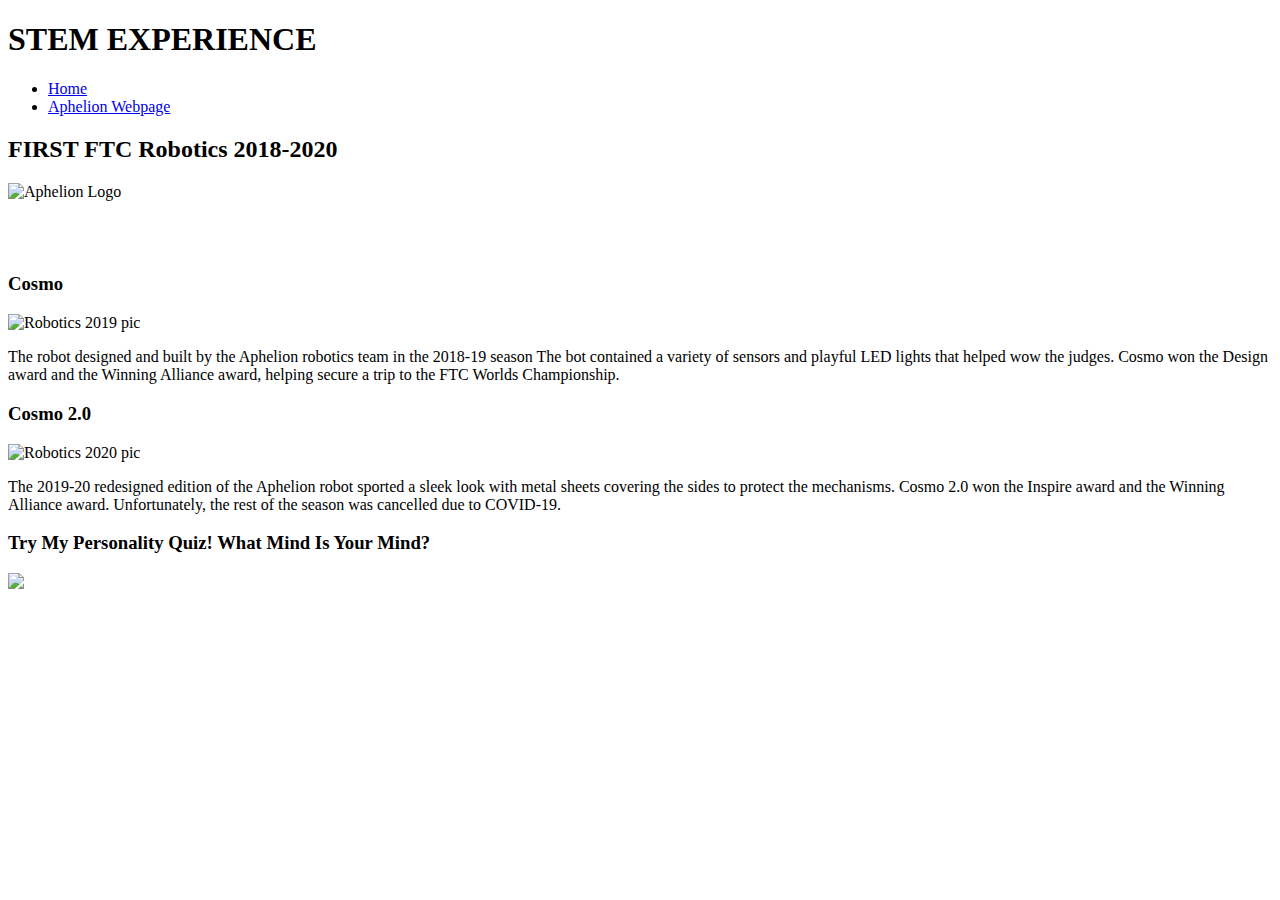
==== portfolio.html @ 55fcefcb "Create portfolio.html" ====
<!DOCTYPE html>
<html>
  <head>
    
    <title>Lara Rupnawar</title>
    <meta charset="utf-8" />
	  <meta http-equiv="X-UA-Compatible" content="IE=edge" />
	  <meta name="viewport" content="width=device-width, initial-scale=1" />

	  <!-- link the webpage's stylesheet -->
	  <link rel="stylesheet" href="/style.css" />

	  <!-- link the webpage's JavaScript file -->
	  <script src="/script.js" defer></script>

  </head>
  
  <body>
    
    <header>

    <h1 class = "text">
      STEM EXPERIENCE
    </h1> 

    </header>

    

    <nav>
      <ul>
        <li>
          <a class ="can" href="index.html">Home</a> 
        </li>

        <li>
          <a class = "can" href="https://ftc8045.wixsite.com/website">Aphelion Webpage</a>
        </li>
      </ul>
    </nav>


    <h2 id = "title">
      FIRST FTC Robotics 2018-2020
    </h2>
 

    

  

    <div class="banner">
    <img class="logo" src="assets/aphelionlogo.jpg" alt="Aphelion Logo">
    </div>

    <br class="break3">
    <br>
    <br>

    <div class = "bothpics">
    <div class= "pics">
      <h3>Cosmo</h3>
    <img class="robo" src="assets/robotics2019.JPG" alt="Robotics 2019 pic"> 
      <p> The robot designed and built by the Aphelion robotics team in the 2018-19 season The bot contained a variety of sensors and playful LED lights that helped wow the judges. Cosmo won the Design award and the Winning Alliance award, helping secure a trip to the FTC Worlds Championship. </p>
    </div>

    <div class= "pics">
      <h3>Cosmo 2.0</h3>
    <img class="robo" src="assets/robotics2020.JPG" alt="Robotics 2020 pic">
      <p> The 2019-20 redesigned edition of the Aphelion robot sported a sleek look with metal sheets covering the sides to protect the mechanisms. Cosmo 2.0 won the Inspire award and the Winning Alliance award. Unfortunately, the rest of the season was cancelled due to COVID-19. </p>
    </div>

    </div>

    <h3 class="bothpics">Try My Personality Quiz! What Mind Is Your Mind?</h3>
    <a
    href="https://personality-quiz-starter-code.lararupnawar.repl.co/">
      <img class="quiz" src="https://cdn.pixabay.com/photo/2017/12/13/16/01/brain-3017071_1280.png" alt:""> 
    </a> 

    <div class="break4">
    <br>
    <br>
    <br>
    </div>
    
    
  </body>

  
</html>
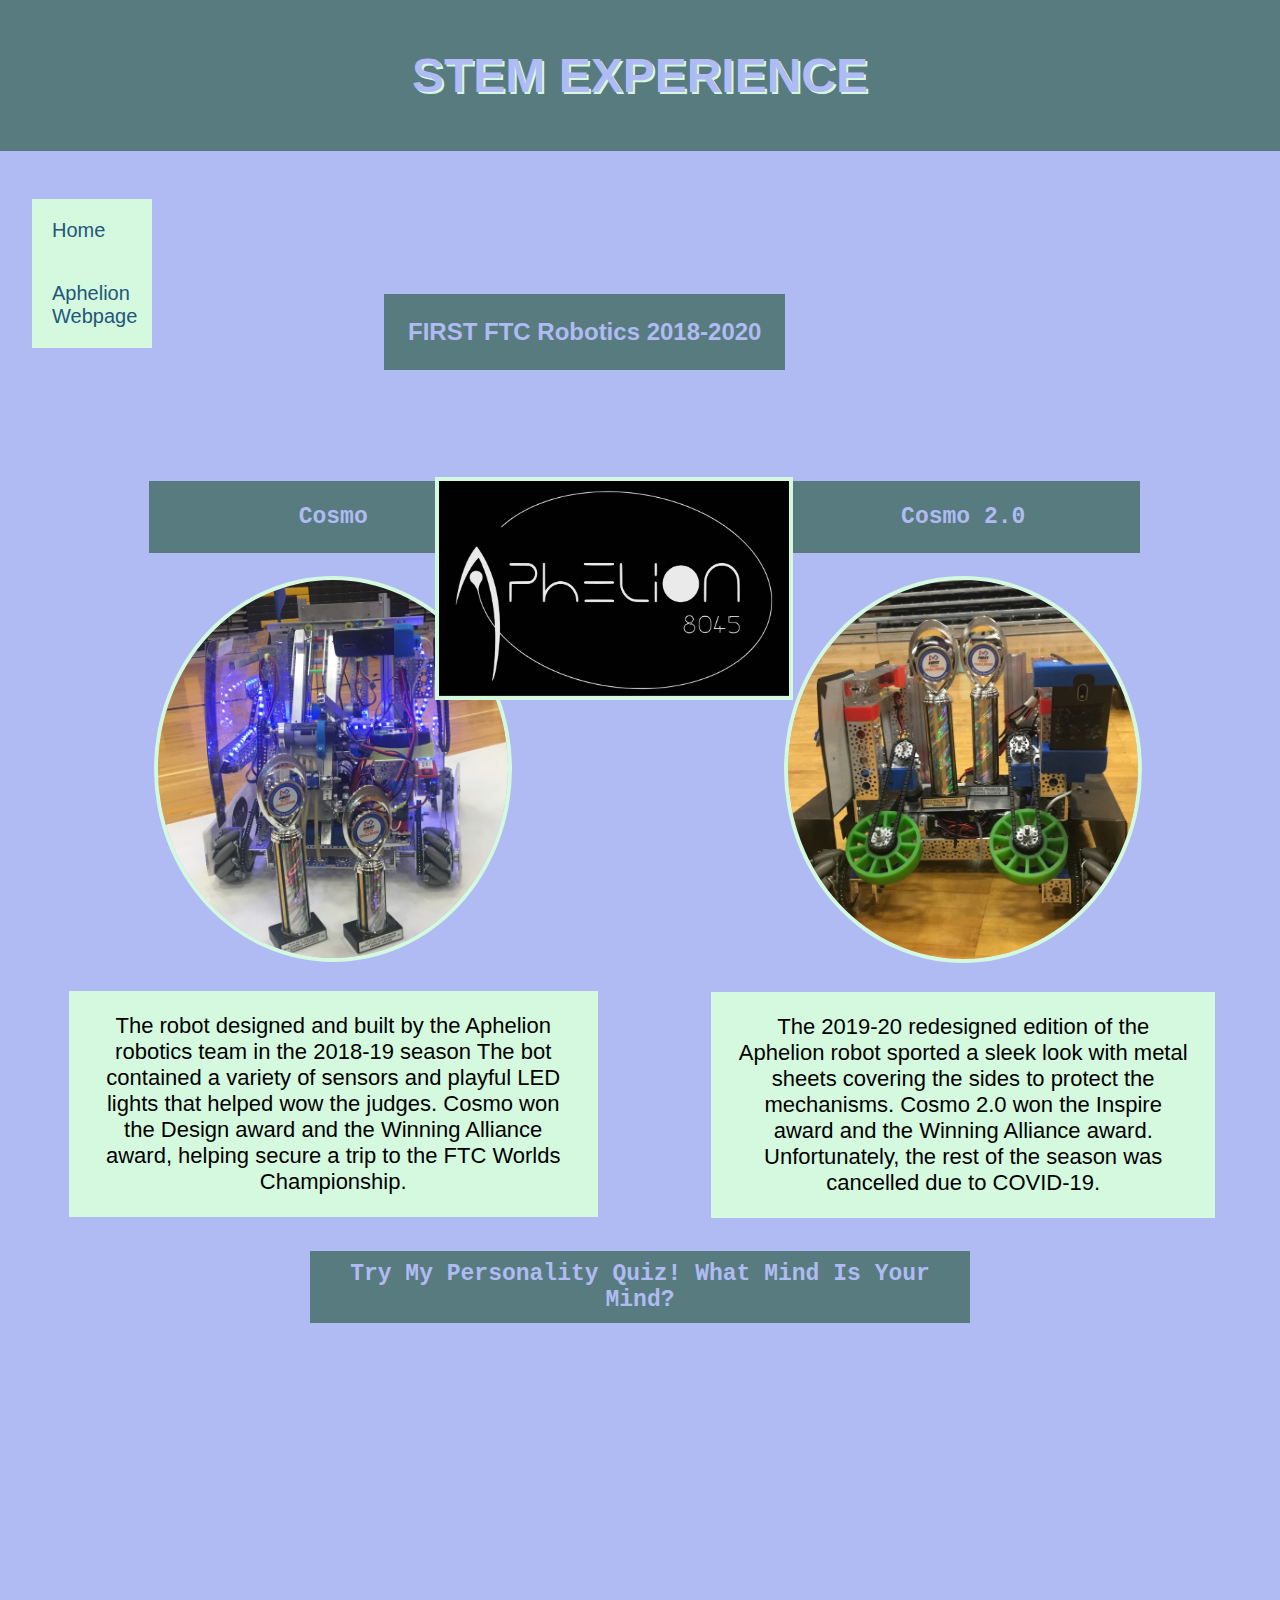
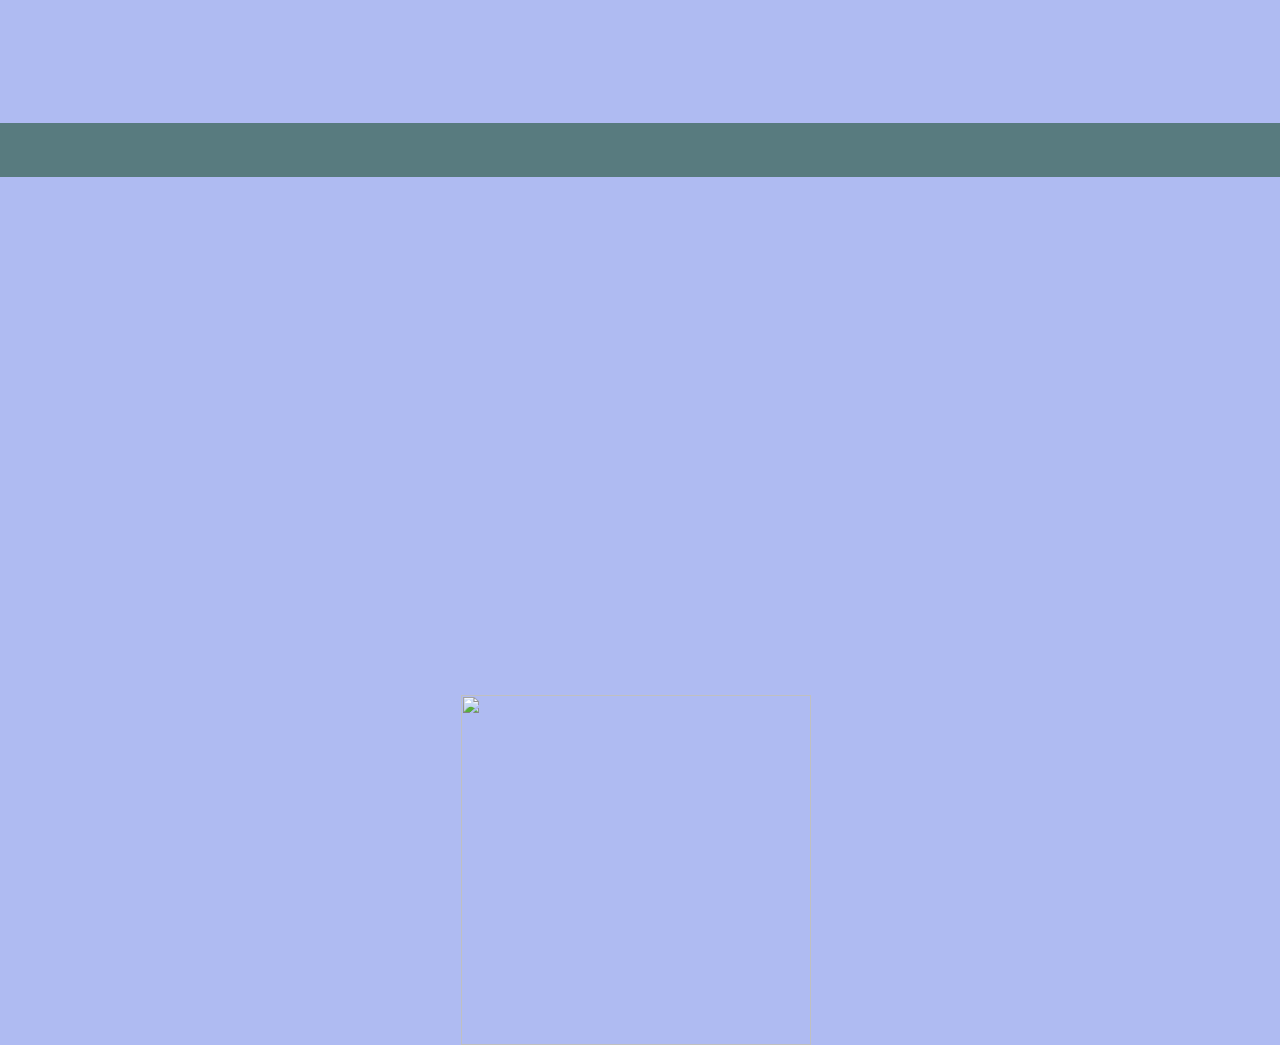
==== commit 50f78f39: "Update portfolio.html" ====
--- a/portfolio.html
+++ b/portfolio.html
@@ -50,7 +50,7 @@
   
 
     <div class="banner">
-    <img class="logo" src="assets/aphelionlogo.jpg" alt="Aphelion Logo">
+    <img class="logo" src="assets/aphelionlogo.jpeg" alt="Aphelion Logo">
     </div>
 
     <br class="break3">
--- a/style.css
+++ b/style.css
@@ -0,0 +1,295 @@
+/* STYLE SECTIONING TAGS */
+*{
+  margin: 0px;
+  padding: 0px;
+
+}
+
+body {
+ background-color: #AFBBF2; 
+}
+
+header {
+  background-color: #587B7F;
+}
+
+/* STYLE TEXT */
+
+/* text style for name */
+.text {
+  color: #AFBBF2;
+  font-family: Verdana, Geneva, Tahoma, sans-serif;
+  text-shadow: 2px 2px #D5F9DE;
+}
+
+/* text style for hobby title */
+#words {
+  clear: both;
+  color: #AFBBF2;
+  font-family: Verdana, Geneva, Tahoma, sans-serif;
+  padding-top: 1em;
+  padding-bottom: 1em;
+  margin-left: 30%;
+  margin-right: 30%;
+}
+
+
+
+/* text style for nav */
+.can {
+  text-decoration: none;
+  color: #22577A;
+  font-family: -apple-system, BlinkMacSystemFont, 'Segoe UI', Roboto, Oxygen, Ubuntu, Cantarell, 'Open Sans', 'Helvetica Neue', sans-serif;
+  font-size: 20px;
+  padding-left: 1em;
+  
+}
+
+h1 {
+  display: block;
+  text-align: center;
+  padding-top: 1em;
+  padding-bottom: 1em;
+  font-size: 3em;
+  font-family: fantasy
+
+}
+
+h2 {
+  display: block;
+  text-align: center;
+  margin-top: 1em;
+  margin-bottom: 1em;
+  background-color: #587B7F;
+}
+
+p {
+  font-family: -apple-system, BlinkMacSystemFont, 'Segoe UI', Roboto, Oxygen, Ubuntu, Cantarell, 'Open Sans', 'Helvetica Neue', sans-serif;
+  font-size: 22px;
+}
+
+
+/* text style for bio */
+.start p {
+  position: absolute;
+  top: 40%;
+  left: 53%;
+  font-family: -apple-system, BlinkMacSystemFont, 'Segoe UI', Roboto, Oxygen, Ubuntu, Cantarell, 'Open Sans', 'Helvetica Neue', sans-serif;
+  font-weight: lighter;
+  margin-right: 1em;
+  padding: 1em;
+  width: 40%;
+  font-size: 25px;
+  background-color: #D5F9DE; 
+}
+
+
+/* STYLE NAV BAR */
+nav {
+  color: #587B7F;
+  
+}
+
+ul {
+  list-style-type: none;
+  overflow: hidden;
+  padding: 1em;
+  margin-left: 1em;
+  margin-top: 2em;
+
+}
+
+li a {
+  display: block;
+  padding: 1em;
+  background-color: #D5F9DE;
+  width: 80px;
+}
+
+li a:hover {
+  background-color: #A7E2E3;
+}
+
+/* pic adjustment for selfie */
+#selfpic {
+  position: absolute;
+  top: 33%;
+  left: 20%;
+  display: block;
+  border: 4px solid #D5F9DE;
+  max-width: 70%;
+  max-height: 70%;
+  border-radius: 50%;
+
+}
+
+/* pic and text adjustment for brownie */
+
+.overbake {
+  display: flex;
+  text-align: center;
+  padding: 10px;
+}
+
+.hobby {
+  border-radius: 25%;
+  border: 5px solid #D5F9DE;
+  width: 370px;
+  margin-left: 155px;
+  margin-right: auto;
+  margin-bottom: 40px;
+}
+
+/* pic adjustment for hobbies and text */
+
+.bigbox{
+  padding: 10px;
+
+}
+.bigbox {
+  display: flex;
+  text-align:center;
+}
+
+/* text style for hobbies */
+.bigbox p {
+  background-color: #D5F9DE;
+  font-family: -apple-system, BlinkMacSystemFont, 'Segoe UI', Roboto, Oxygen, Ubuntu, Cantarell, 'Open Sans', 'Helvetica Neue', sans-serif;
+  padding-top: 1em;
+  padding-bottom: 1em;
+  margin-left: 30%;
+  margin-right: 30%;
+}
+
+.bake p {
+  background-color: #D5F9DE;
+  font-family: -apple-system, BlinkMacSystemFont, 'Segoe UI', Roboto, Oxygen, Ubuntu, Cantarell, 'Open Sans', 'Helvetica Neue', sans-serif;
+  padding-top: 1em;
+  padding-bottom: 1em;
+  margin-left: 40%;
+  margin-right: 15%;
+}
+
+/* pic adjustment for softball and switch controllers */
+.hobbytoo {
+  border-radius: 25%;
+  border: 5px solid #D5F9DE;
+  width: 370px;
+  margin-left: 130px;
+  height: 15em;
+  margin-right: 90px;
+  margin-bottom: 40px;
+} 
+
+
+.break {
+  margin-top: 1em;
+  background-color: #587B7F;
+}
+
+.break2 {
+  margin-top: 10em;
+}
+
+.break3 {
+  margin-top: 5em;
+}
+
+.break4 {
+  margin-top: 25em;
+  background-color: #587B7F;
+}
+/* portfolio code */
+
+/* portfolio nav adjustment */
+
+
+
+/* FIRST FTC Robotics Title */
+#title {
+  display: block;
+  text-align: center;
+  position: absolute;
+  top: 30%;
+  margin-top: 1em;
+  margin-bottom: 1em;
+  margin-left: 30%;
+  margin-right: 30%;
+  color: #AFBBF2;
+  font-family: Verdana, Geneva, Tahoma, sans-serif;
+  padding: 1em;
+  
+}
+
+
+/* adjustment for robotics pictures */
+.bothpics{
+  display: flex;
+  justify-content: center;
+  padding: 10px;
+
+}
+
+.bothpics {
+  text-align:center;
+
+} 
+
+.robo {
+  border: 4px solid #D5F9DE;
+  border-radius: 50%;
+  width: 350px;
+  margin-left: 75px;
+  margin-right: 75px;
+  margin-bottom: 25px;
+  height: auto;
+
+} 
+
+/* adjustment for Aphelion logo */
+.banner {
+  text-align: center; 
+  padding: 15px;
+
+}
+
+.logo {
+  width: 350px;
+  height: auto;
+  border: 4px solid #D5F9DE;
+  position: absolute;
+  top: 53%;
+  left: 34%;
+}
+
+/* descriptions */
+.bothpics p {
+  width: 75%;
+  margin-left: auto;
+  margin-right: auto;
+  background-color: #D5F9DE; 
+  padding: 1em;
+}
+
+/* Cosmo titles */
+h3 {
+  width: 50%;
+  color: #AFBBF2;
+  font-family: 'Courier New', Courier, monospace;
+  margin-top: 1em;
+  margin-bottom: 1em;
+  margin-left: auto;
+  margin-right: auto;
+  background-color: #587B7F; 
+  padding: 1em;
+  font-size: 23px;
+}
+
+/* pic adjustment for quiz photo */
+.quiz {
+  position: absolute;
+  top: 255%;
+  left: 36%;
+  width: 350px;
+  height: 350px;
+}
